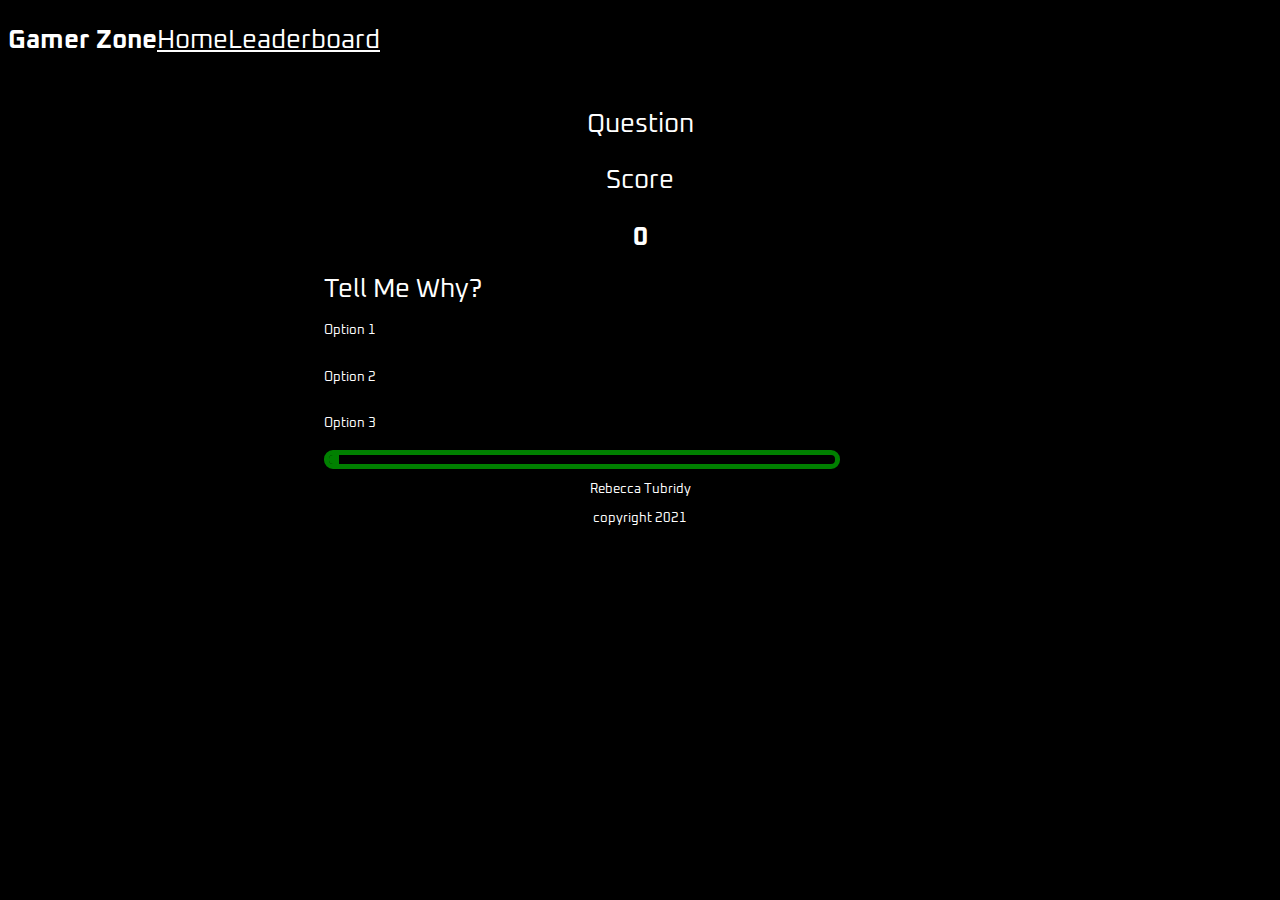
==== game.html @ a1f698e2 "Javascript error 404 fixed, Javascript functioning" ====
<!DOCTYPE html>
<html lang="en">
<head>
    <meta charset="UTF-8">
    <meta http-equiv="X-UA-Compatible" content="IE=edge">
    <meta name="viewport" content="width=device-width, initial-scale=1.0">
    <link rel="preconnect" href="https://fonts.gstatic.com">
    <link href="https://fonts.googleapis.com/css2?family=Oxanium:wght@500&display=swap" rel="stylesheet">
    <link rel="stylesheet" href="assets/css/style.css">
    <title>Gamer Quiz</title>
</head>
<body>

 <!--header/navbar-->
 <div class="navbar">
    <h1 class="gamer-zone">Gamer Zone</h1>
    <a href="/index.html" class="nav-links">Home</a>
    <a href="/leaderboard.html" class="nav-links">Leaderboard</a>
</div>
<div class="container-quiz">
    <div id="quiz" class="content-center">
        <div class="display">
            <div class="display-items">
                <p class="quiz-zone">
                    Question
                </p>
                
            </div>
            <div class="display-items">
                <p class="quiz-zone">Score</p>
                <h2 class="quiz-zone" id="score">0</h2>
            </div>
        </div>
        <div class="question">Tell Me Why?</div>
        <div class="option-box">
            <p class="answer" data-num="1">Option 1</p>
        </div>
        <div class="option-box">
            <p class="answer" data-num="2">Option 2</p>
        </div>        
        <div class="option-box">
            <p class="answer" data-num="3">Option 3</p>
        </div>
        <div class="quiz-bar">
            <div class="quiz-bar-full"></div>
        </div>

    </div>
</div>
<footer class="footer">
    <p>Rebecca Tubridy</p>
    <p>copyright 2021</p>
</footer>
<script type="text/javascript" src="/assets/js/script.js"></script>
</body>
</html>
---- assets/css/style.css ----
body {
    background:  #000000;
    }
    
    .navbar {
    background-color: black;
    width: 100%;
    display: inline-flex;
    margin-bottom: 10px;
    }
    
    .gamer-zone {
    color: white;
    font-family: 'Oxanium', cursive;
    font-size: 2vw;
    }
    
    .nav-links {
    color: white;
    font-family: 'Oxanium', cursive;
    font-size: 2vw;
    margin-top: auto;
    margin-bottom: auto;
    }
    .container {
    width: 100%;
    height: 100%;
    margin-left: auto;
    margin-right:auto;
    padding-top: 0;
    padding-bottom: 0;
    justify-content: center;
    }
    
    .main-image {
    width: 100%;
    height: 100%;
    margin-left: auto;
    margin-right:auto;
    margin-top: 0;
    margin-bottom: 0;
    border-radius: 5%;
    }
    
    .main-text {
    color: rgb(255, 255, 255);
    font-family: 'Oxanium', cursive;
    font-size: 2.5vw;
    margin-left: auto;
    margin-right:auto;
    text-align: center;
    box-shadow: #ffff00 0 0 8px 0;
    margin-top: 0;
    margin-bottom: 1%;
    }
    
    .btn {
    position: absolute;
    top: 50%;
    left: 50%;
    background: #ffff00;
    transform: translate(-50%, -50%);
    font-family: 'Oxanium', cursive;
    font-size: 5vw;
    border-radius: 15%;
    color: #000000;
    padding: 5px;
    box-shadow: #d1d100 5px 5px 0px 2px;
    text-decoration: none;
    }
    
    .btn:hover {
    cursor: pointer;
    }
    
    
    .footer {
    background-color: black;
    color: white;
    font-family: 'Oxanium', cursive;
    font-size: 1vw;
    text-align: center;
    width: 100%;
    margin: auto;
    
    }
        /* game page styling*/
    
        #score {
                color: white;
                font-family: 'Oxanium', cursive;
                font-size: 2vw;
                text-align: center;
        }
    
        .quiz-zone {
            color: white;
            font-family: 'Oxanium', cursive;
            font-size: 2vw;
            text-align: center;
            }
            .container-quiz {
                width: 50%;
                height: 100%;
                border-radius: 50px;
                margin-left: auto;
                margin-right:auto;
                padding-top: 0;
                padding-bottom: 0;
                }
                
                .question {
                color: white;
                font-family: 'Oxanium', cursive;
                font-size: 2vw;
                
                }
    
                .answer {
                color: white;
                font-family: 'Oxanium', cursive;
                font-size: 1vw;
                }
    
                .option-box {
                width: 80%;
                border-radius: 10px;
                display: flex;
                margin-top: 5px;
                margin-bottom: 5px;
                background-color: black;
                min-width: 400px;
                }
                .option-box:hover {
                    cursor: pointer; 
                }
    
                .quiz-bar {
                    Width: 80%;
                    height: 1vh;
                    border: 5px solid green;
                    border-radius: 1vh;
                    overflow: hidden;
                }
    
                .quiz-bar-full {
                    height: 100%;
                    border: 5px solid green;
                    width: 0%;
    
                }
                .right {
                    background-color: green;
                }
    
                .wrong {
                    background-color: red;
                }
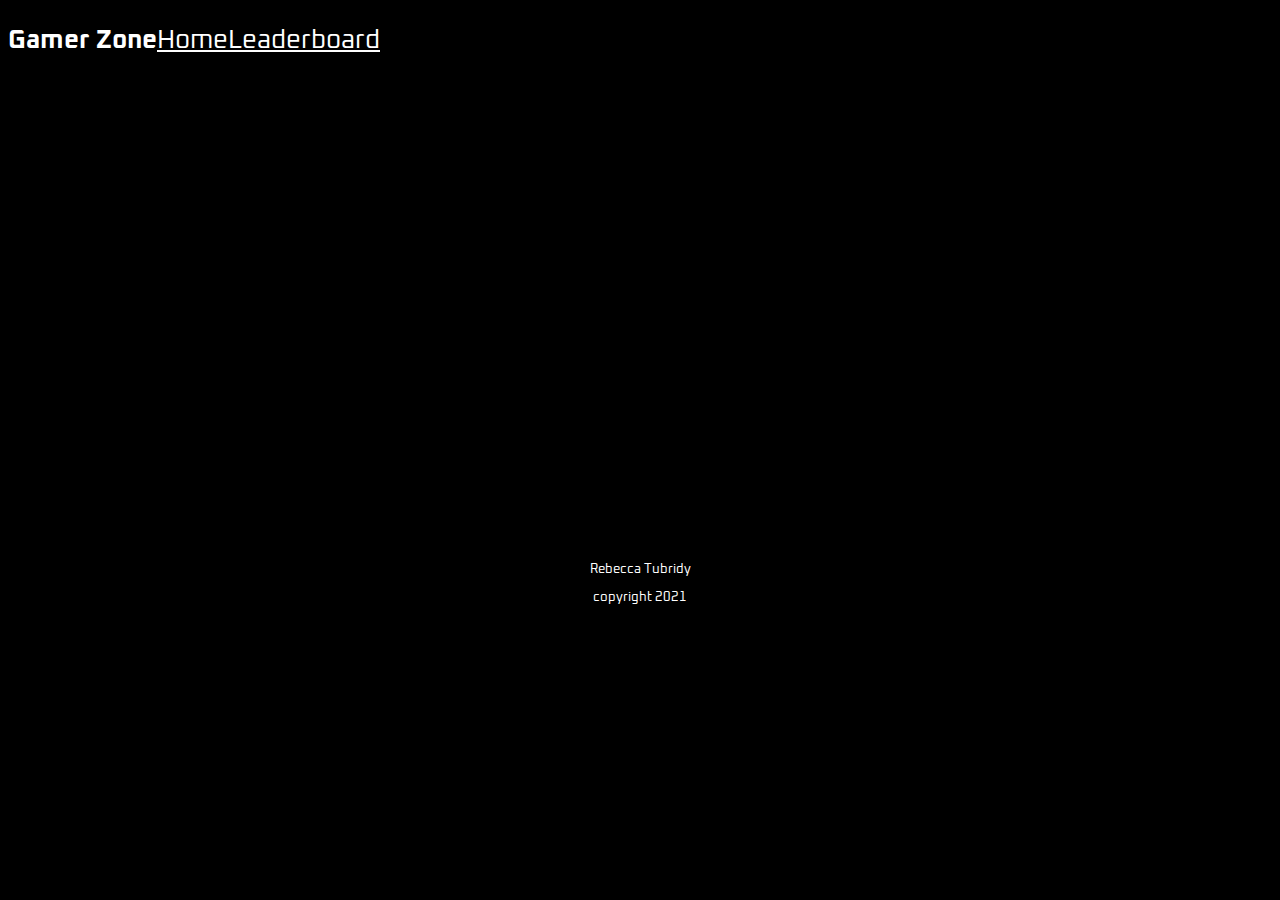
==== commit 1125175b: "Restarting javascript due to functional failure" ====
--- a/game.html
+++ b/game.html
@@ -17,34 +17,43 @@
     <a href="/index.html" class="nav-links">Home</a>
     <a href="/leaderboard.html" class="nav-links">Leaderboard</a>
 </div>
-<div class="container-quiz">
-    <div id="quiz" class="content-center">
-        <div class="display">
-            <div class="display-items">
-                <p class="quiz-zone">
+<div class="container">
+    <div id="game" class="justify-center flex-column">
+        <div id="hud">
+            <div class="hud-item">
+                <p id="progressText" class="hud-prefix">
                     Question
                 </p>
-                
+                <div id="progressBar">
+                    <div id="progressBarFull"></div>
+                </div>
             </div>
-            <div class="display-items">
-                <p class="quiz-zone">Score</p>
-                <h2 class="quiz-zone" id="score">0</h2>
+            <div class="hud-item">
+                <p class="hud-prefix">
+                    Score
+                </p>
+                <h1 class="hud-main-text" id="score">
+                    0
+                </h1>
             </div>
         </div>
-        <div class="question">Tell Me Why?</div>
-        <div class="option-box">
-            <p class="answer" data-num="1">Option 1</p>
+        <h1 id="question">What is the answer to this question</h1>
+        <div class="choice-container">
+            <p class="choice-prefix">A</p>
+            <p class="choice-text" data-number="1">Choice</p>
         </div>
-        <div class="option-box">
-            <p class="answer" data-num="2">Option 2</p>
-        </div>        
-        <div class="option-box">
-            <p class="answer" data-num="3">Option 3</p>
+        <div class="choice-container">
+            <p class="choice-prefix">B</p>
+            <p class="choice-text" data-number="2">Choice 2</p>
         </div>
-        <div class="quiz-bar">
-            <div class="quiz-bar-full"></div>
+        <div class="choice-container">
+            <p class="choice-prefix">C</p>
+            <p class="choice-text" data-number="3">Choice 3</p>
         </div>
-
+        <div class="choice-container">
+            <p class="choice-prefix">D</p>
+            <p class="choice-text" data-number="4">Choice 4</p>
+        </div>
     </div>
 </div>
 <footer class="footer">
--- a/assets/css/style.css
+++ b/assets/css/style.css
@@ -83,76 +83,4 @@
     width: 100%;
     margin: auto;
     
-    }
-        /* game page styling*/
-    
-        #score {
-                color: white;
-                font-family: 'Oxanium', cursive;
-                font-size: 2vw;
-                text-align: center;
-        }
-    
-        .quiz-zone {
-            color: white;
-            font-family: 'Oxanium', cursive;
-            font-size: 2vw;
-            text-align: center;
-            }
-            .container-quiz {
-                width: 50%;
-                height: 100%;
-                border-radius: 50px;
-                margin-left: auto;
-                margin-right:auto;
-                padding-top: 0;
-                padding-bottom: 0;
-                }
-                
-                .question {
-                color: white;
-                font-family: 'Oxanium', cursive;
-                font-size: 2vw;
-                
-                }
-    
-                .answer {
-                color: white;
-                font-family: 'Oxanium', cursive;
-                font-size: 1vw;
-                }
-    
-                .option-box {
-                width: 80%;
-                border-radius: 10px;
-                display: flex;
-                margin-top: 5px;
-                margin-bottom: 5px;
-                background-color: black;
-                min-width: 400px;
-                }
-                .option-box:hover {
-                    cursor: pointer; 
-                }
-    
-                .quiz-bar {
-                    Width: 80%;
-                    height: 1vh;
-                    border: 5px solid green;
-                    border-radius: 1vh;
-                    overflow: hidden;
-                }
-    
-                .quiz-bar-full {
-                    height: 100%;
-                    border: 5px solid green;
-                    width: 0%;
-    
-                }
-                .right {
-                    background-color: green;
-                }
-    
-                .wrong {
-                    background-color: red;
-                }+    }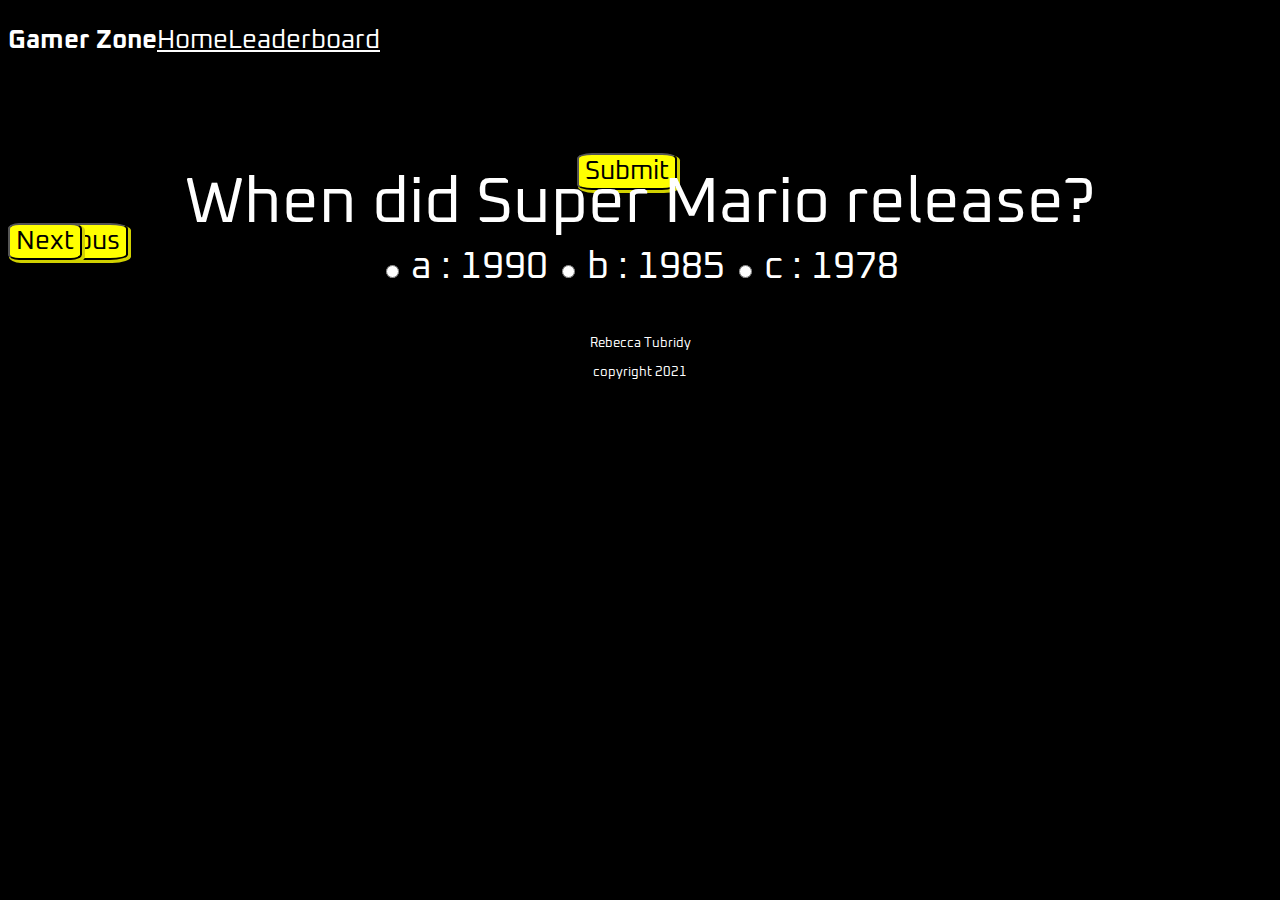
==== commit f0acbd70: "Javascript, created slide function to display a single question at a time" ====
--- a/game.html
+++ b/game.html
@@ -18,43 +18,11 @@
     <a href="/leaderboard.html" class="nav-links">Leaderboard</a>
 </div>
 <div class="container">
-    <div id="game" class="justify-center flex-column">
-        <div id="hud">
-            <div class="hud-item">
-                <p id="progressText" class="hud-prefix">
-                    Question
-                </p>
-                <div id="progressBar">
-                    <div id="progressBarFull"></div>
-                </div>
-            </div>
-            <div class="hud-item">
-                <p class="hud-prefix">
-                    Score
-                </p>
-                <h1 class="hud-main-text" id="score">
-                    0
-                </h1>
-            </div>
-        </div>
-        <h1 id="question">What is the answer to this question</h1>
-        <div class="choice-container">
-            <p class="choice-prefix">A</p>
-            <p class="choice-text" data-number="1">Choice</p>
-        </div>
-        <div class="choice-container">
-            <p class="choice-prefix">B</p>
-            <p class="choice-text" data-number="2">Choice 2</p>
-        </div>
-        <div class="choice-container">
-            <p class="choice-prefix">C</p>
-            <p class="choice-text" data-number="3">Choice 3</p>
-        </div>
-        <div class="choice-container">
-            <p class="choice-prefix">D</p>
-            <p class="choice-text" data-number="4">Choice 4</p>
-        </div>
-    </div>
+    <div id="quiz"></div>
+    <button id="previousQ">Previous</button>
+    <button id="nextQ">Next</button>
+    <button id="submit">Submit</button>
+    <div id="results"></div>
 </div>
 <footer class="footer">
     <p>Rebecca Tubridy</p>
--- a/assets/css/style.css
+++ b/assets/css/style.css
@@ -22,6 +22,7 @@
     margin-top: auto;
     margin-bottom: auto;
     }
+    
     .container {
     width: 100%;
     height: 100%;
@@ -83,4 +84,90 @@
     width: 100%;
     margin: auto;
     
-    }+    }
+
+    #quiz {
+        text-align: center;
+        width: 100%;
+        margin: auto;
+    }
+
+    #submit {
+    background: #ffff00;
+    font-family: 'Oxanium', cursive;
+    font-size: 2vw;
+    border-radius: 15%;
+    color: #000000;
+    box-shadow: #d1d100 2px 2px 0px 1px;
+    margin-left: 45%;
+    margin-top: 30px;
+    margin-bottom: 50px;
+    }
+    #submit {
+        background: #ffff00;
+        font-family: 'Oxanium', cursive;
+        font-size: 2vw;
+        border-radius: 15%;
+        color: #000000;
+        box-shadow: #d1d100 2px 2px 0px 1px;
+        margin-left: 45%;
+        margin-top: 30px;
+        margin-bottom: 50px;
+        }
+        #nextQ {
+            background: #ffff00;
+            font-family: 'Oxanium', cursive;
+            font-size: 2vw;
+            border-radius: 15%;
+            color: #000000;
+            box-shadow: #d1d100 2px 2px 0px 1px;
+            position: absolute;
+            top: 50%;
+            }
+            #previousQ {
+                background: #ffff00;
+                font-family: 'Oxanium', cursive;
+                font-size: 2vw;
+                border-radius: 15%;
+                color: #000000;
+                box-shadow: #d1d100 2px 2px 0px 1px;
+                position: absolute;
+                top: 50%;
+                }
+
+    .question {
+        color: white;
+        font-family: 'Oxanium', cursive;
+        font-size: 5vw;
+
+    } 
+
+
+    .answers {
+        color: white;
+        font-family: 'Oxanium', cursive;
+        margin-bottom: 30px;
+        font-size: 3vw;
+
+    }
+    /* To Be Changed*/
+    .slide {
+        position: absolute;
+        left: 0px;
+        top: 20%;
+        width: 100%;
+        z-index: 1;
+        opacity: 0;
+        transition: opacity 0.5s;
+    }
+    .active-slide{
+        opacity: 1;
+        z-index: 2;
+    }
+    .container {
+        position: relative;
+        height: 200px;
+        margin-top: 40px;
+    }
+
+
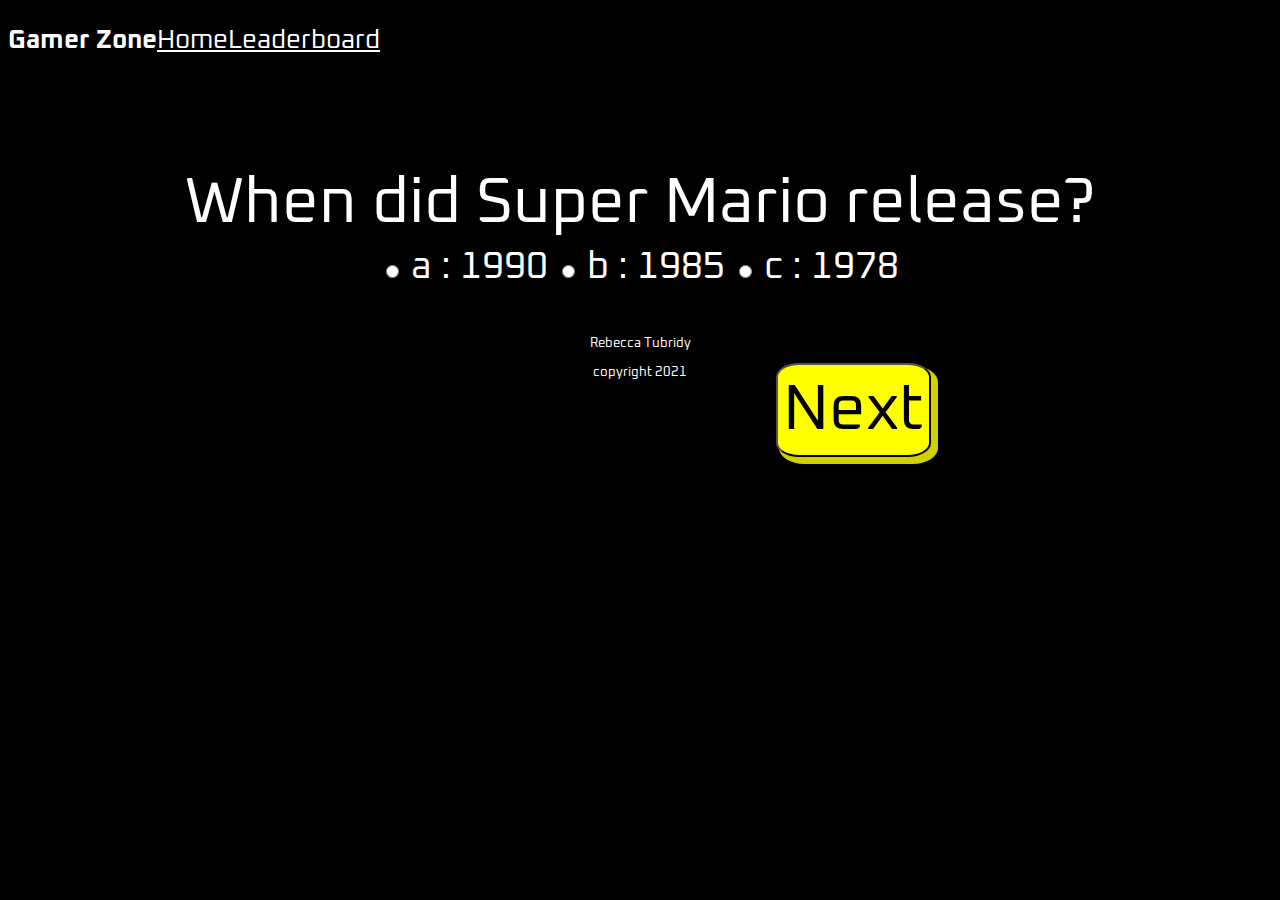
==== commit ecfb62e5: "Javascirpt function debugged, slide function working" ====
--- a/game.html
+++ b/game.html
@@ -19,8 +19,8 @@
 </div>
 <div class="container">
     <div id="quiz"></div>
-    <button id="previousQ">Previous</button>
-    <button id="nextQ">Next</button>
+    <button id="previous">Previous</button>
+    <button id="next">Next</button>
     <button id="submit">Submit</button>
     <div id="results"></div>
 </div>
--- a/assets/css/style.css
+++ b/assets/css/style.css
@@ -114,25 +114,32 @@
         margin-top: 30px;
         margin-bottom: 50px;
         }
-        #nextQ {
+        #next {
+            position: absolute;
+            top: 120%;
+            left: 60vw;
             background: #ffff00;
             font-family: 'Oxanium', cursive;
-            font-size: 2vw;
+            font-size: 5vw;
             border-radius: 15%;
             color: #000000;
-            box-shadow: #d1d100 2px 2px 0px 1px;
-            position: absolute;
-            top: 50%;
+            padding: 5px;
+            box-shadow: #d1d100 5px 5px 0px 2px;
+            text-decoration: none;
             }
-            #previousQ {
+            #previous {
+                position: absolute;
+                top: 100%;
+                left: 40%;
                 background: #ffff00;
+                transform: translate(-0%, -0%);
                 font-family: 'Oxanium', cursive;
-                font-size: 2vw;
+                font-size: 5vw;
                 border-radius: 15%;
                 color: #000000;
-                box-shadow: #d1d100 2px 2px 0px 1px;
-                position: absolute;
-                top: 50%;
+                padding: 5px;
+                box-shadow: #d1d100 5px 5px 0px 2px;
+                text-decoration: none;
                 }
 
     .question {
@@ -169,5 +176,8 @@
         height: 200px;
         margin-top: 40px;
     }
+    .hide-btn{
+        display: none;
+    }
 
 
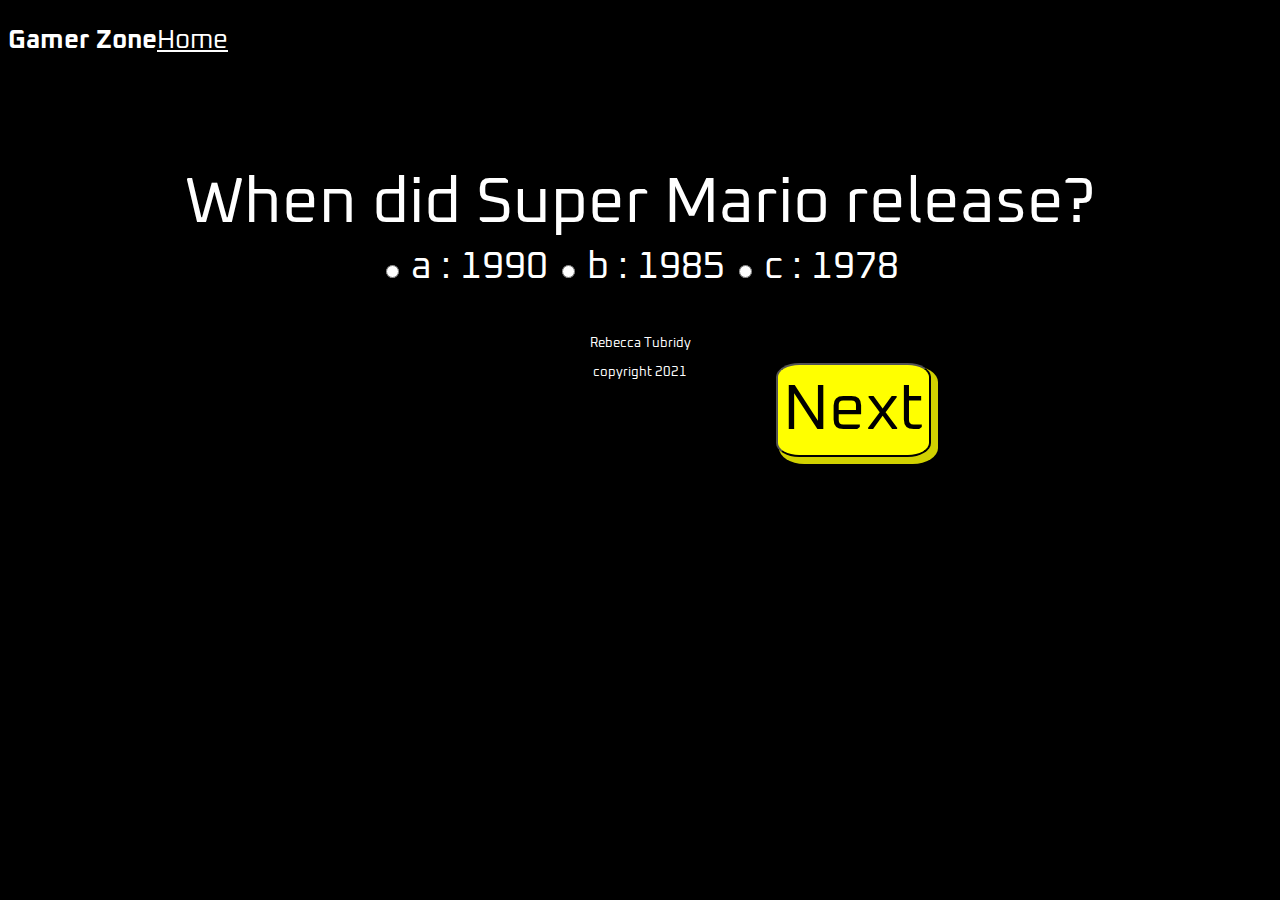
==== commit b6c16bcf: "removed leaderboard page" ====
--- a/game.html
+++ b/game.html
@@ -15,7 +15,6 @@
  <div class="navbar">
     <h1 class="gamer-zone">Gamer Zone</h1>
     <a href="/index.html" class="nav-links">Home</a>
-    <a href="/leaderboard.html" class="nav-links">Leaderboard</a>
 </div>
 <div class="container">
     <div id="quiz"></div>
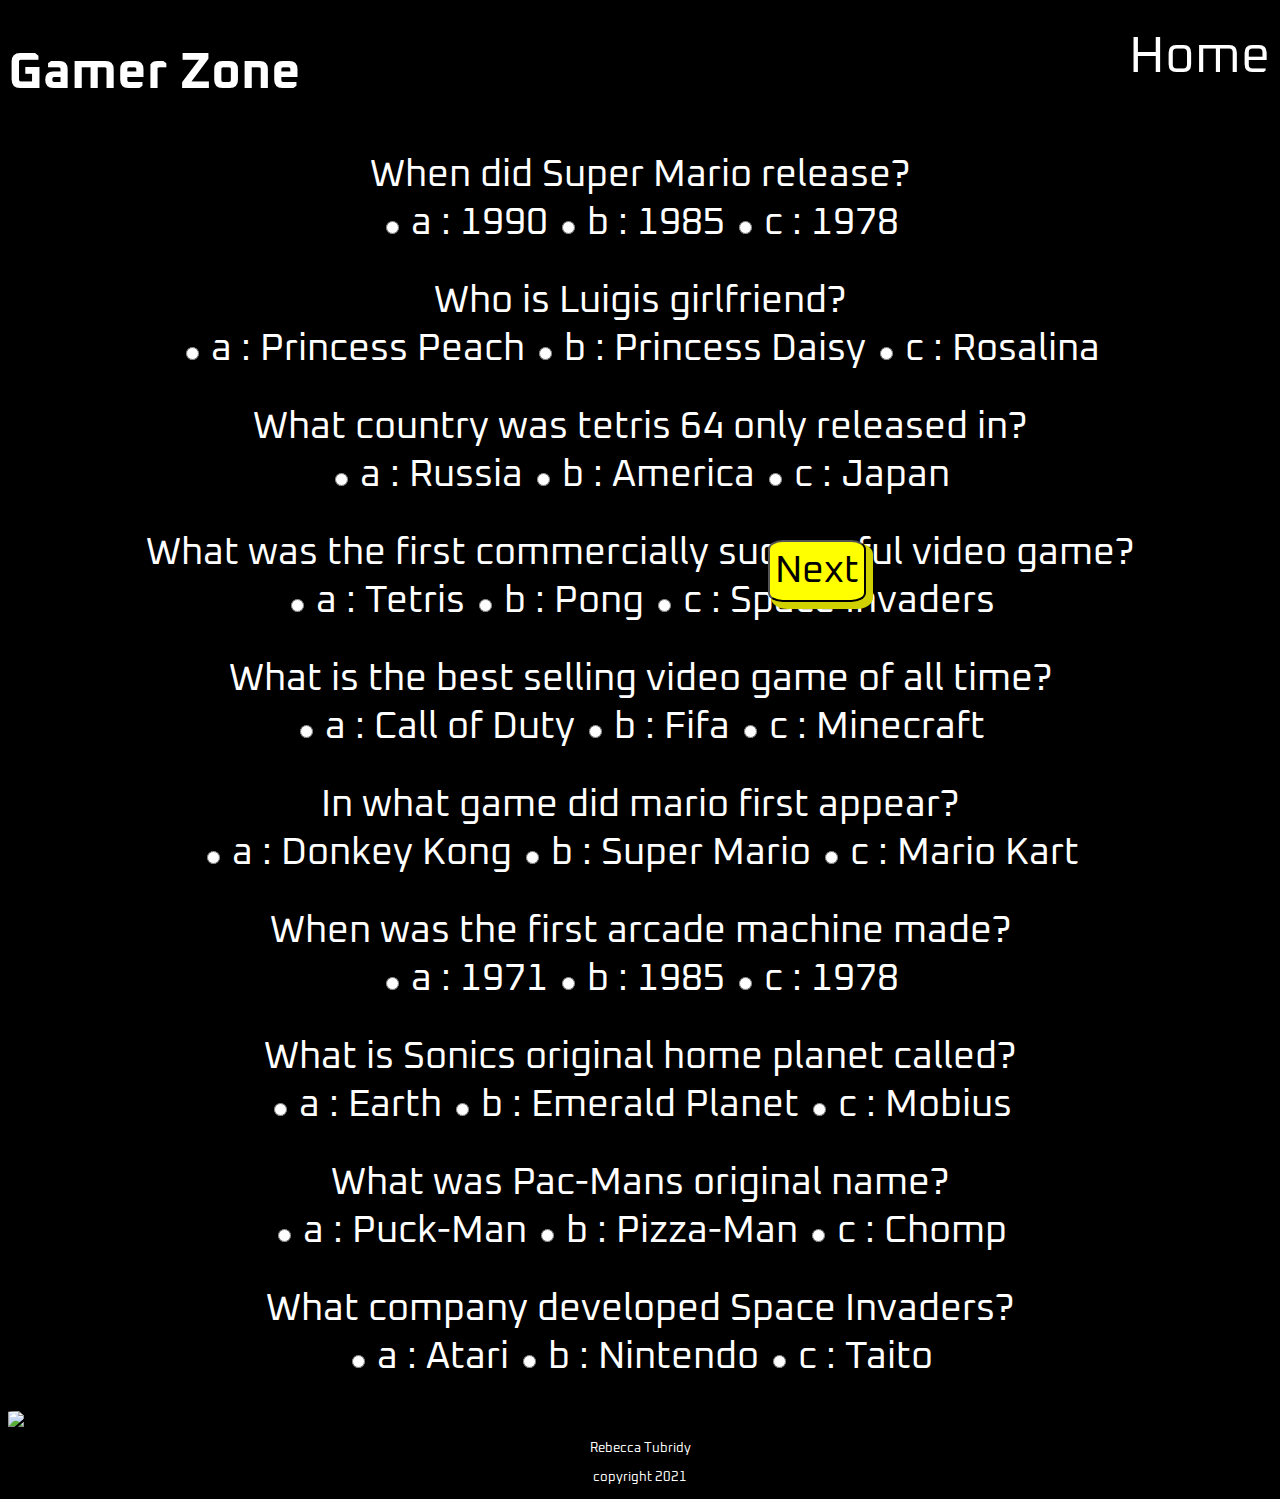
==== commit 79332c96: "Styled submit button so it appears over next button at end of quiz and added temporary game quiz ima" ====
--- a/game.html
+++ b/game.html
@@ -22,6 +22,7 @@
     <button id="next">Next</button>
     <button id="submit">Submit</button>
     <div id="results"></div>
+    <img src="assets/images/pexels-cottonbro-4836371.jpg" alt="group of kids playing retro arcade games" class="main-image">
 </div>
 <footer class="footer">
     <p>Rebecca Tubridy</p>
--- a/assets/css/style.css
+++ b/assets/css/style.css
@@ -1,61 +1,65 @@
 body {
-    background:  #000000;
-    }
-    
-    .navbar {
+    background: #000000;
+}
+
+.navbar {
     background-color: black;
     width: 100%;
     display: inline-flex;
     margin-bottom: 10px;
-    }
-    
-    .gamer-zone {
+}
+
+.gamer-zone {
     color: white;
     font-family: 'Oxanium', cursive;
-    font-size: 2vw;
-    }
-    
-    .nav-links {
+    font-size: 4vw;
+}
+
+.nav-links {
     color: white;
     font-family: 'Oxanium', cursive;
-    font-size: 2vw;
-    margin-top: auto;
-    margin-bottom: auto;
-    }
-    
-    .container {
+    font-size: 4vw;
+    position: absolute;
+    right: 0;
+    margin-right: 10px;
+    display: inline-flex;
+    text-decoration: none;
+    padding-top: 2vh;
+}
+
+.container {
     width: 100%;
     height: 100%;
     margin-left: auto;
-    margin-right:auto;
+    margin-right: auto;
     padding-top: 0;
     padding-bottom: 0;
     justify-content: center;
-    }
-    
-    .main-image {
+}
+
+.main-image {
     width: 100%;
     height: 100%;
     margin-left: auto;
-    margin-right:auto;
+    margin-right: auto;
     margin-top: 0;
     margin-bottom: 0;
     border-radius: 5%;
-    }
-    
-    .main-text {
+}
+
+.main-text {
     color: rgb(255, 255, 255);
     font-family: 'Oxanium', cursive;
     font-size: 2.5vw;
     margin-left: auto;
-    margin-right:auto;
+    margin-right: auto;
     text-align: center;
     box-shadow: #ffff00 0 0 8px 0;
     margin-top: 0;
     margin-bottom: 1%;
-    }
-    
-    .btn {
+}
+
+.btn {
     position: absolute;
     top: 50%;
     left: 50%;
@@ -68,14 +72,14 @@
     padding: 5px;
     box-shadow: #d1d100 5px 5px 0px 2px;
     text-decoration: none;
-    }
-    
-    .btn:hover {
+}
+
+.btn:hover {
     cursor: pointer;
-    }
-    
-    
-    .footer {
+}
+
+
+.footer {
     background-color: black;
     color: white;
     font-family: 'Oxanium', cursive;
@@ -83,101 +87,96 @@
     text-align: center;
     width: 100%;
     margin: auto;
-    
-    }
+    position: relative;
+    bottom: 0;
+}
 
-    #quiz {
-        text-align: center;
-        width: 100%;
-        margin: auto;
-    }
+#quiz {
+    text-align: center;
+    width: 100%;
+    margin: auto;
+}
 
-    #submit {
+#submit {
+    position: absolute;
+    top: 60vh;
+    left: 60vw;
     background: #ffff00;
     font-family: 'Oxanium', cursive;
-    font-size: 2vw;
+    font-size: 3vw;
     border-radius: 15%;
     color: #000000;
-    box-shadow: #d1d100 2px 2px 0px 1px;
-    margin-left: 45%;
-    margin-top: 30px;
-    margin-bottom: 50px;
-    }
-    #submit {
-        background: #ffff00;
-        font-family: 'Oxanium', cursive;
-        font-size: 2vw;
-        border-radius: 15%;
-        color: #000000;
-        box-shadow: #d1d100 2px 2px 0px 1px;
-        margin-left: 45%;
-        margin-top: 30px;
-        margin-bottom: 50px;
-        }
-        #next {
-            position: absolute;
-            top: 120%;
-            left: 60vw;
-            background: #ffff00;
-            font-family: 'Oxanium', cursive;
-            font-size: 5vw;
-            border-radius: 15%;
-            color: #000000;
-            padding: 5px;
-            box-shadow: #d1d100 5px 5px 0px 2px;
-            text-decoration: none;
-            }
-            #previous {
-                position: absolute;
-                top: 100%;
-                left: 40%;
-                background: #ffff00;
-                transform: translate(-0%, -0%);
-                font-family: 'Oxanium', cursive;
-                font-size: 5vw;
-                border-radius: 15%;
-                color: #000000;
-                padding: 5px;
-                box-shadow: #d1d100 5px 5px 0px 2px;
-                text-decoration: none;
-                }
+    padding: 5px;
+    box-shadow: #d1d100 5px 5px 0px 2px;
+    text-decoration: none;
+}
+#next {
+    position: absolute;
+    top: 60vh;
+    left: 60vw;
+    background: #ffff00;
+    font-family: 'Oxanium', cursive;
+    font-size: 3vw;
+    border-radius: 15%;
+    color: #000000;
+    padding: 5px;
+    box-shadow: #d1d100 5px 5px 0px 2px;
+    text-decoration: none;
+}
 
-    .question {
-        color: white;
-        font-family: 'Oxanium', cursive;
-        font-size: 5vw;
+#previous {
+    position: absolute;
+    top: 60vh;
+    left: 30vw;
+    background: #ffff00;
+    font-family: 'Oxanium', cursive;
+    font-size: 3vw;
+    border-radius: 15%;
+    color: #000000;
+    padding: 5px;
+    box-shadow: #d1d100 5px 5px 0px 2px;
+    text-decoration: none;
+}
 
-    } 
+.question {
+    color: white;
+    font-family: 'Oxanium', cursive;
+    font-size: 3vw;
+
+}
 
 
-    .answers {
-        color: white;
-        font-family: 'Oxanium', cursive;
-        margin-bottom: 30px;
-        font-size: 3vw;
+.answers {
+    color: white;
+    font-family: 'Oxanium', cursive;
+    margin-bottom: 30px;
+    font-size: 3vw;
 
-    }
-    /* To Be Changed*/
-    .slide {
-        position: absolute;
-        left: 0px;
-        top: 20%;
-        width: 100%;
-        z-index: 1;
-        opacity: 0;
-        transition: opacity 0.5s;
-    }
-    .active-slide{
-        opacity: 1;
-        z-index: 2;
-    }
-    .container {
-        position: relative;
-        height: 200px;
-        margin-top: 40px;
-    }
-    .hide-btn{
-        display: none;
-    }
+}
 
+#results {
+    position: absolute;
+    top: 80vh;
+    left: 45vw;
+    background: rgb(131, 255, 131);
+    font-family: 'Oxanium', cursive;
+    font-size: 3vw;
+    border-radius: 15%;
 
+}
+
+/* To Be Changed*/
+.page {
+    position: absolute;
+    left: 0px;
+    top: 30vh;
+    width: 100%;
+    z-index: 1;
+    opacity: 0;
+    transition: opacity 0.5s;
+}
+
+.active-page {
+    opacity: 1;
+    z-index: 2;
+}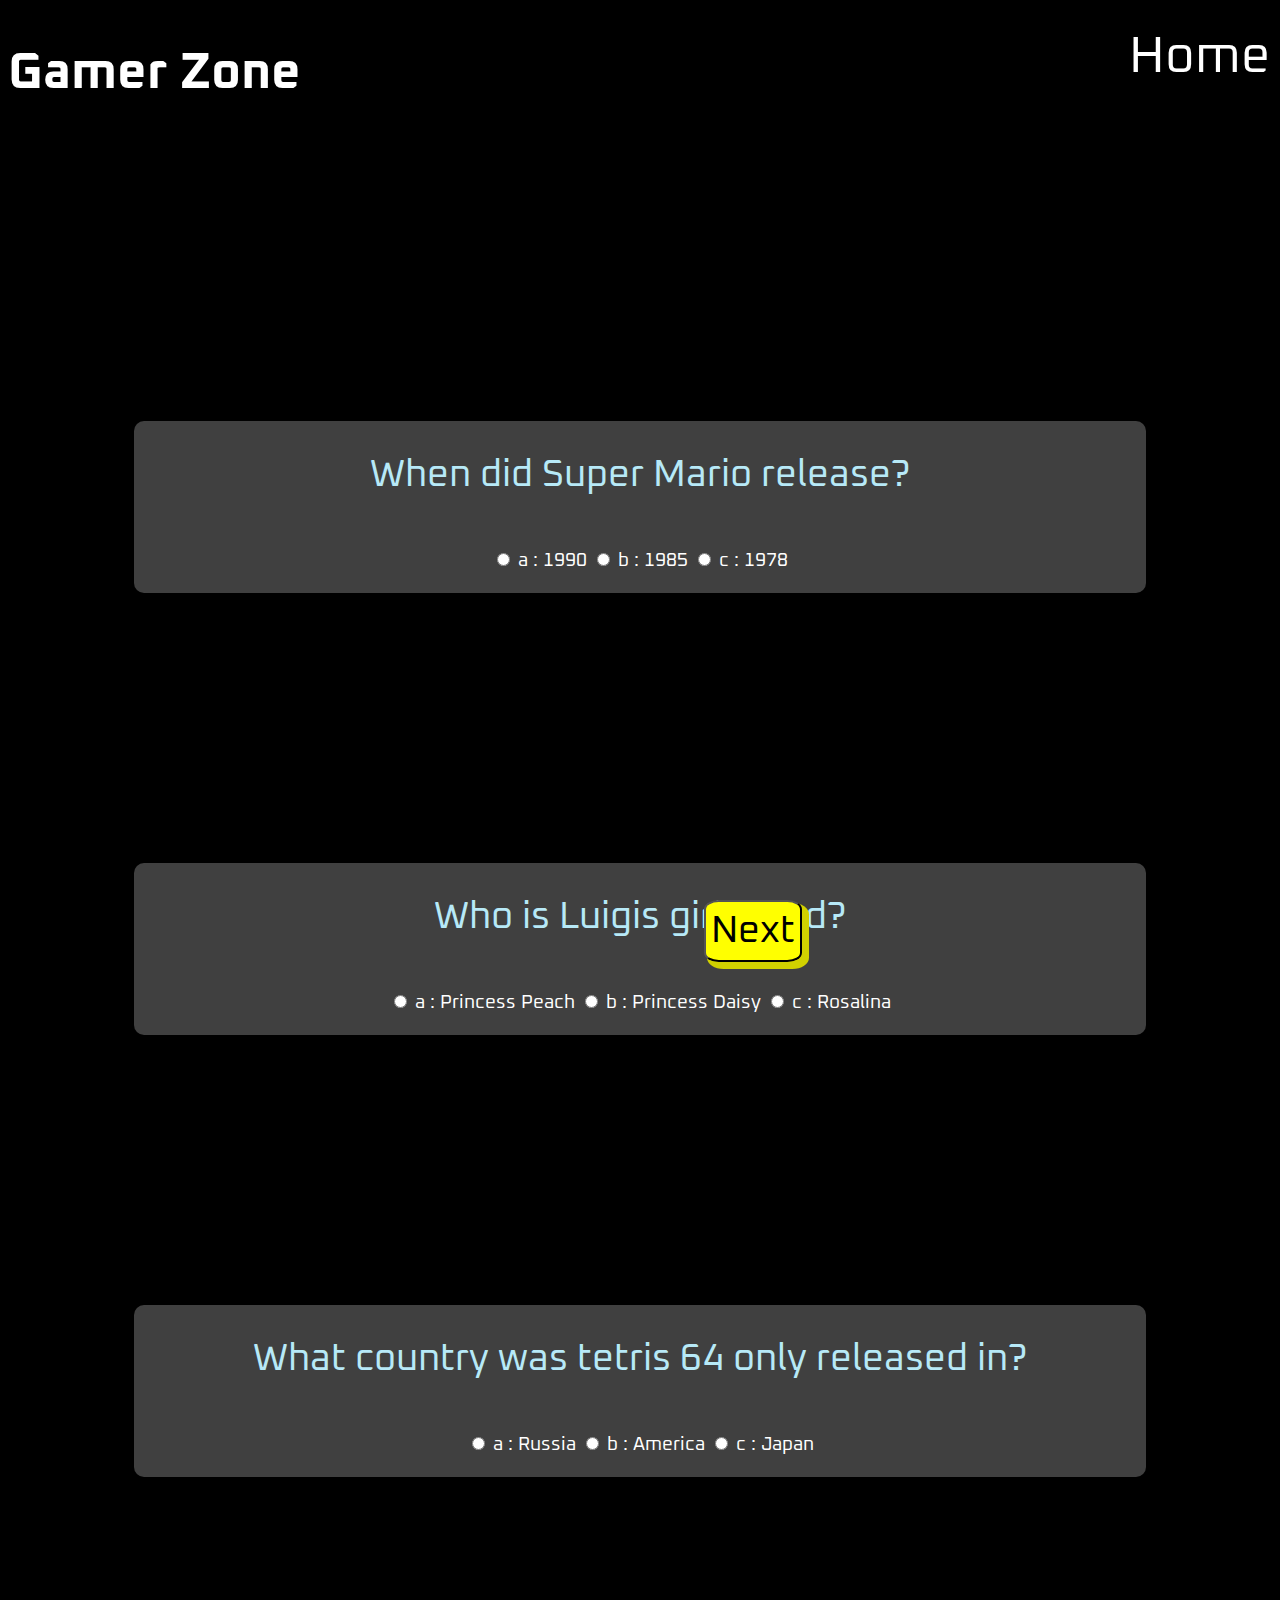
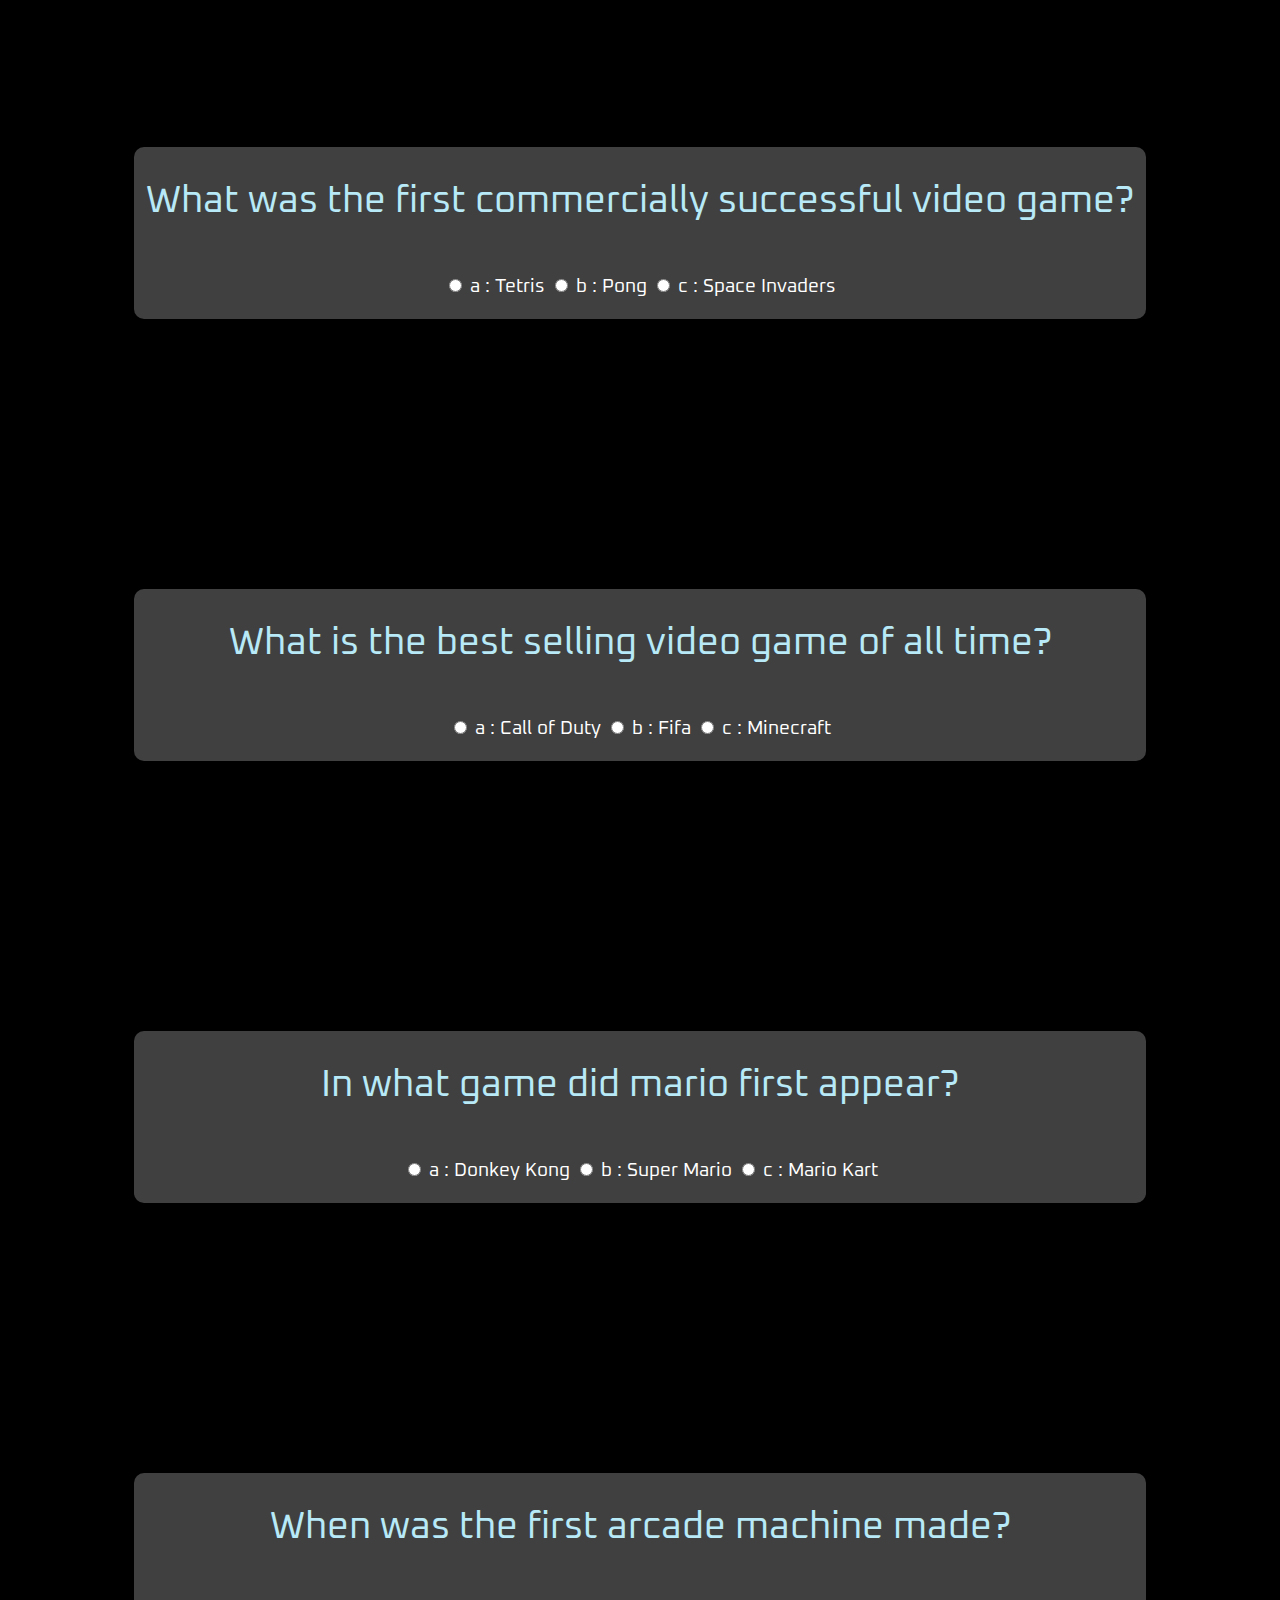
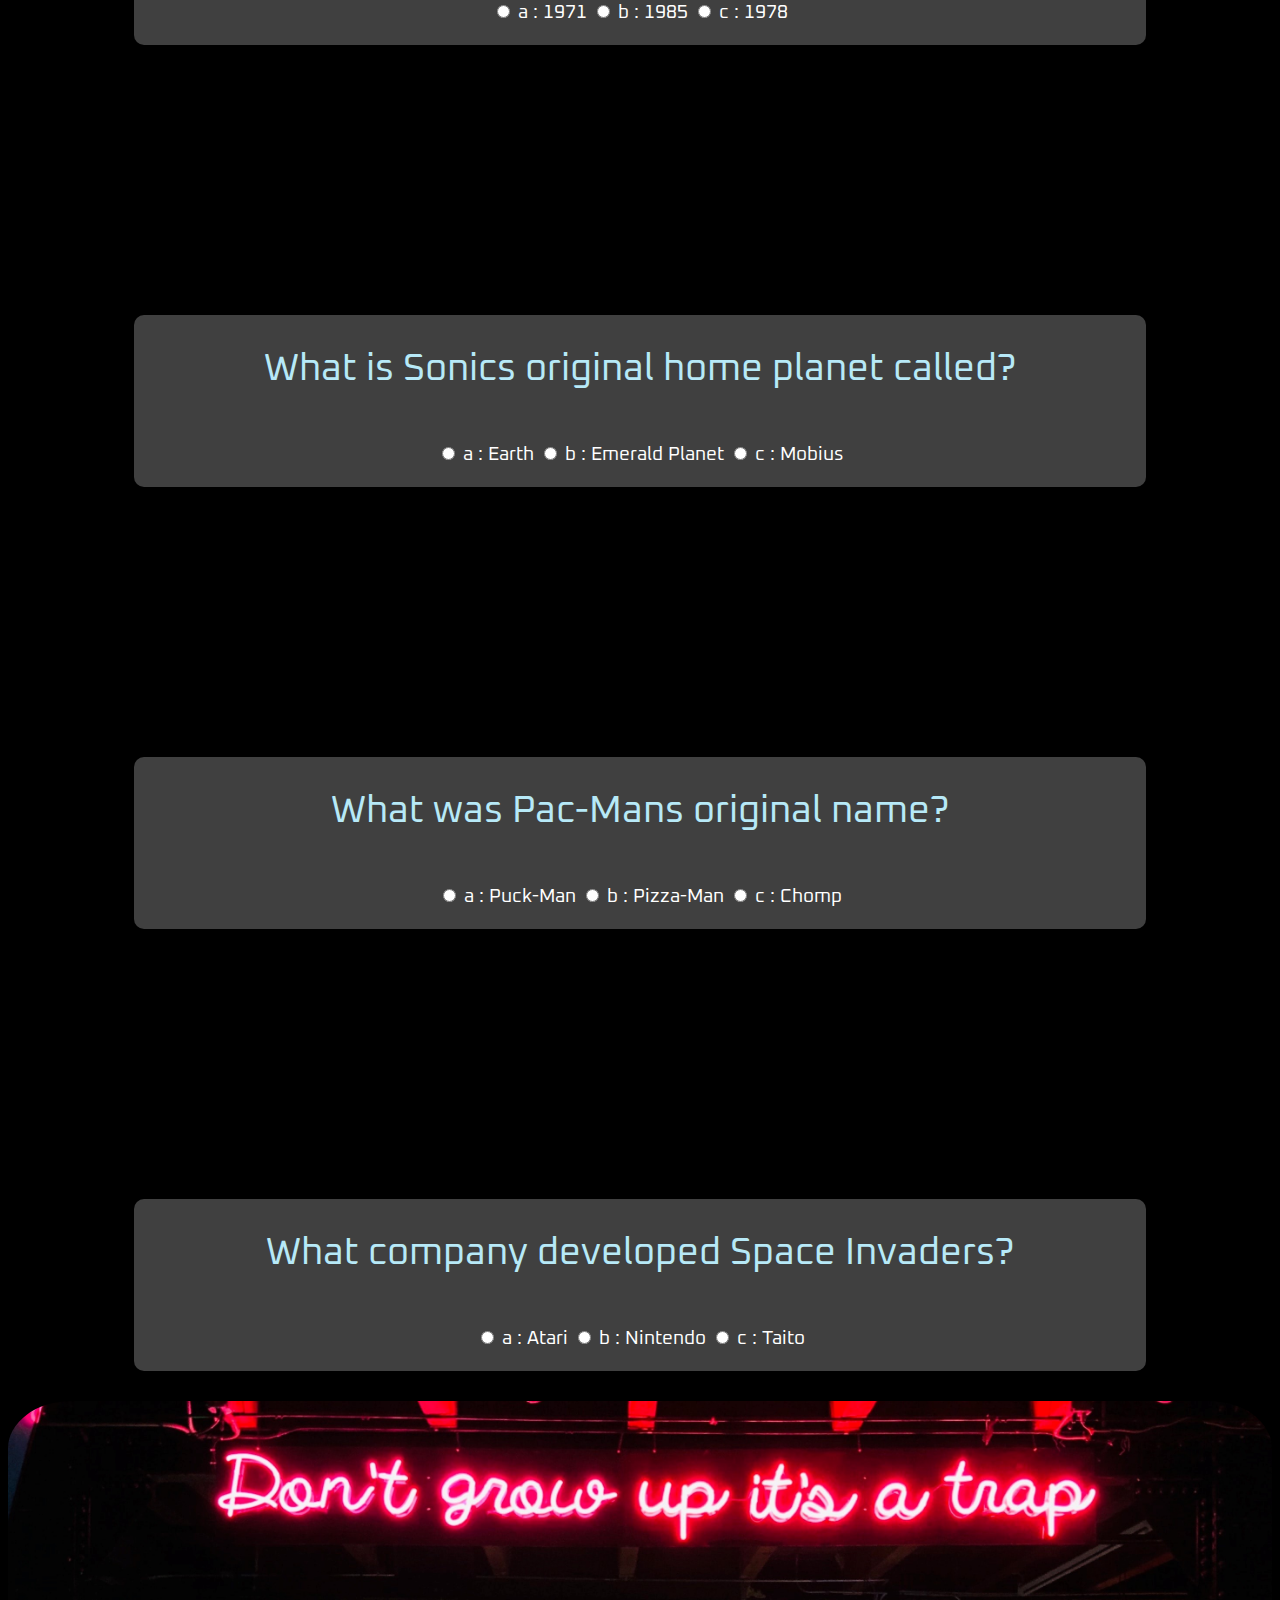
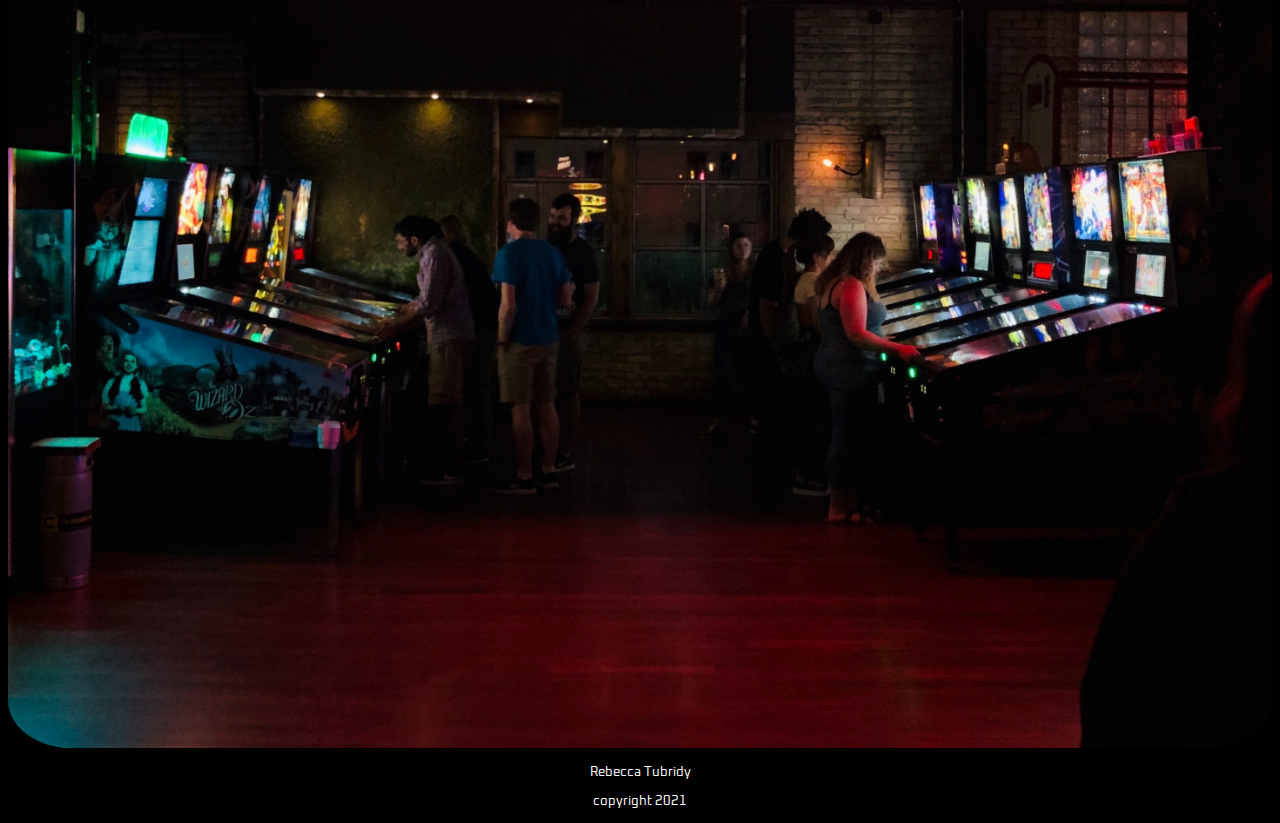
==== commit f8c85e89: "Added image to quiz page, styled quiz questions and answers to look more distinct from background im" ====
--- a/game.html
+++ b/game.html
@@ -22,7 +22,7 @@
     <button id="next">Next</button>
     <button id="submit">Submit</button>
     <div id="results"></div>
-    <img src="assets/images/pexels-cottonbro-4836371.jpg" alt="group of kids playing retro arcade games" class="main-image">
+    <img src="assets/images/tyler-callahan-r0UNLHW_P58-unsplash (1) Small.jpg" alt="group of kids playing retro arcade games" class="main-image">
 </div>
 <footer class="footer">
     <p>Rebecca Tubridy</p>
--- a/assets/css/style.css
+++ b/assets/css/style.css
@@ -99,8 +99,8 @@
 
 #submit {
     position: absolute;
-    top: 60vh;
-    left: 60vw;
+    top: 100vh;
+    left: 55vw;
     background: #ffff00;
     font-family: 'Oxanium', cursive;
     font-size: 3vw;
@@ -112,8 +112,8 @@
 }
 #next {
     position: absolute;
-    top: 60vh;
-    left: 60vw;
+    top: 100vh;
+    left: 55vw;
     background: #ffff00;
     font-family: 'Oxanium', cursive;
     font-size: 3vw;
@@ -126,7 +126,7 @@
 
 #previous {
     position: absolute;
-    top: 60vh;
+    top: 100vh;
     left: 30vw;
     background: #ffff00;
     font-family: 'Oxanium', cursive;
@@ -139,10 +139,18 @@
 }
 
 .question {
-    color: white;
-    font-family: 'Oxanium', cursive;
-    font-size: 3vw;
-
+    color: #b7e9f7;
+    font-family: 'Oxanium', cursive;
+    font-size: 3vw;
+    text-align: center;
+    margin-right: auto;
+    margin-left: auto;
+    margin-top: 30vh;
+    background-color: rgba(75, 75, 75, 0.85);
+    width: 80%;
+    padding-top: 30px;
+    padding-bottom: 50px;
+    border-radius: 10px 10px 0 0;
 }
 
 
@@ -150,14 +158,20 @@
     color: white;
     font-family: 'Oxanium', cursive;
     margin-bottom: 30px;
-    font-size: 3vw;
-
+    font-size: 1.5vw;
+    text-align: center;
+    margin-right: auto;
+    margin-left: auto;
+    background-color: rgba(75, 75, 75, 0.85);
+    width: 80%;
+    padding-bottom: 20px;
+    border-radius: 0 0 10px 10px;
 }
 
 #results {
     position: absolute;
-    top: 80vh;
-    left: 45vw;
+    top: 120vh;
+    left: 42vw;
     background: rgb(131, 255, 131);
     font-family: 'Oxanium', cursive;
     font-size: 3vw;
@@ -179,4 +193,10 @@
 .active-page {
     opacity: 1;
     z-index: 2;
+}
+.game-image{
+    width: 100%;
+    margin-left: auto;
+    margin-right: auto;
+    display: flex;
 }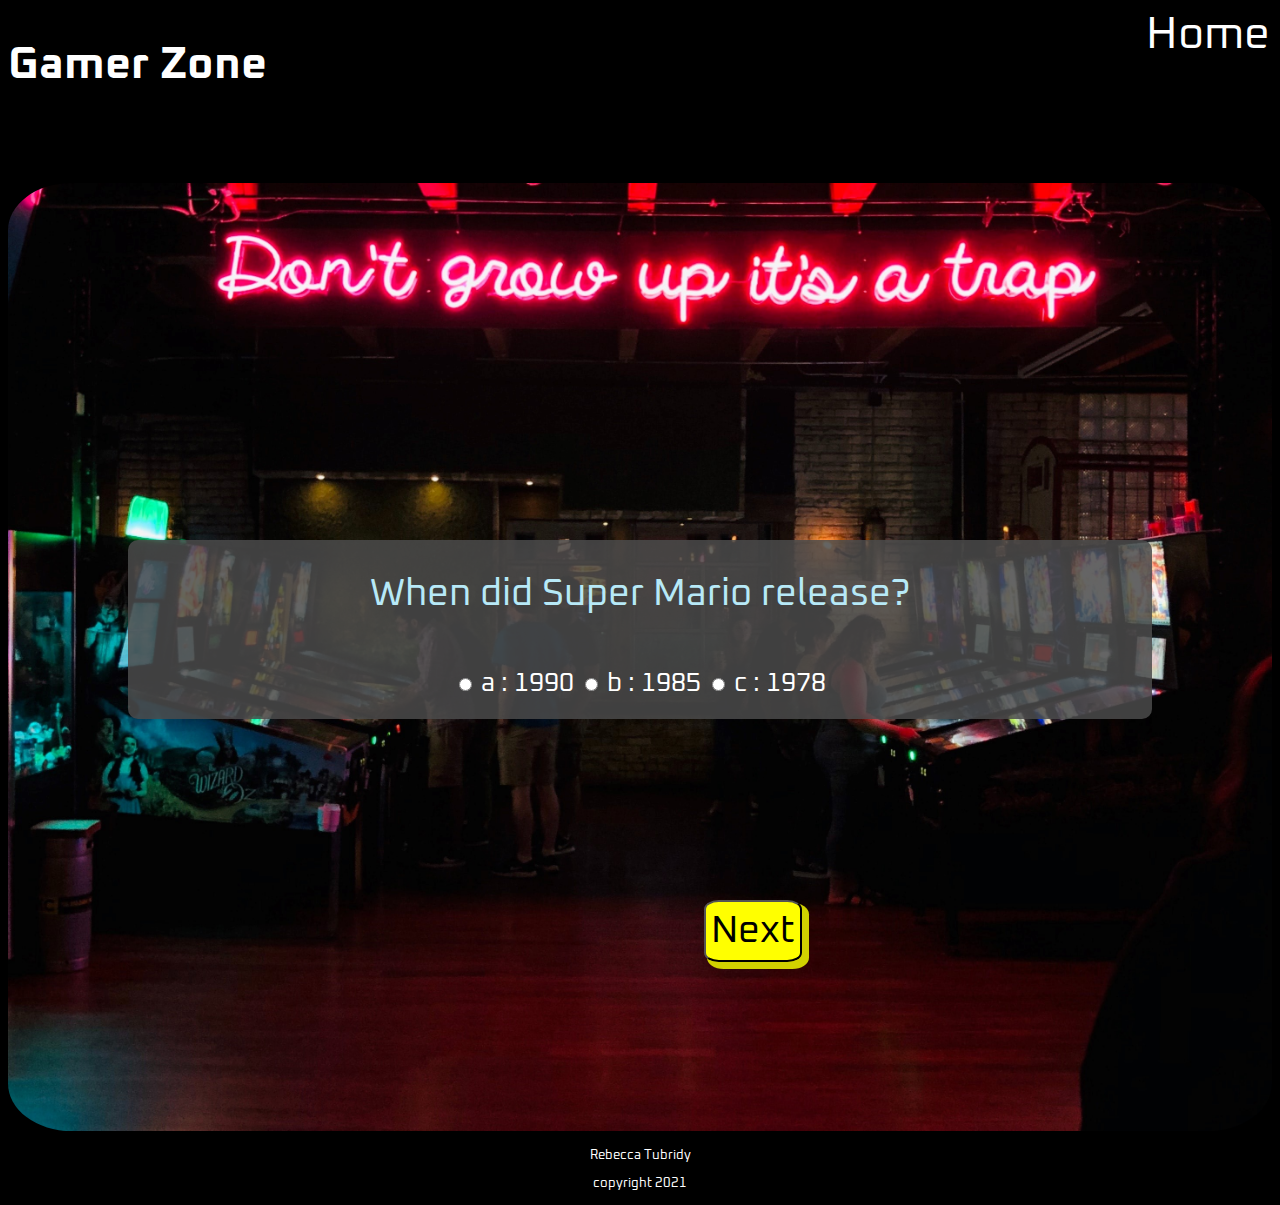
==== commit 899862f1: "Made score counter for quiz and added an Alert and return function to the End button on end of quiz" ====
--- a/game.html
+++ b/game.html
@@ -11,19 +11,32 @@
 </head>
 <body>
 
- <!--header/navbar-->
+<!--Main heading for gamer quiz-->
  <div class="navbar">
     <h1 class="gamer-zone">Gamer Zone</h1>
     <a href="/index.html" class="nav-links">Home</a>
 </div>
+
+ <!--overall container for quiz page-->
 <div class="container">
+
+<!--quiz div hold the questions and answers-->
     <div id="quiz"></div>
+
+<!--Previous button to back to previous question-->
     <button id="previous">Previous</button>
+
+<!--Next button to progress through the quiz-->
     <button id="next">Next</button>
-    <button id="submit">Submit</button>
+
+<!--Submit button to submit answers to get final results-->
+    <button id="submit">End</button>
+
+<!--A text box containing how many correct answers the player got out of 10-->
     <div id="results"></div>
     <img src="assets/images/tyler-callahan-r0UNLHW_P58-unsplash (1) Small.jpg" alt="group of kids playing retro arcade games" class="main-image">
 </div>
+<!--Footer to hold copyright paragraph text at end of webpage-->
 <footer class="footer">
     <p>Rebecca Tubridy</p>
     <p>copyright 2021</p>
--- a/assets/css/style.css
+++ b/assets/css/style.css
@@ -2,6 +2,7 @@
     background: #000000;
 }
 
+/*Styling for Navigation bar on top of website*/
 .navbar {
     background-color: black;
     width: 100%;
@@ -9,24 +10,28 @@
     margin-bottom: 10px;
 }
 
+/*Styling for name of page in nav-bar*/
 .gamer-zone {
     color: white;
     font-family: 'Oxanium', cursive;
-    font-size: 4vw;
-}
-
+    font-size: 3.5vw;
+    padding-bottom: 50px;
+}
+
+/*Navigation links to bring player back to home after starting quiz*/
 .nav-links {
     color: white;
     font-family: 'Oxanium', cursive;
-    font-size: 4vw;
+    font-size: 3.5vw;
     position: absolute;
     right: 0;
     margin-right: 10px;
     display: inline-flex;
     text-decoration: none;
-    padding-top: 2vh;
-}
-
+    padding-bottom: 50px;
+}
+
+/*Main container surrounding homepage*/
 .container {
     width: 100%;
     height: 100%;
@@ -37,6 +42,7 @@
     justify-content: center;
 }
 
+/*Main image on homepage*/
 .main-image {
     width: 100%;
     height: 100%;
@@ -47,6 +53,7 @@
     border-radius: 5%;
 }
 
+/*Styling for main text font "READ PLAYER ONE?" above Start button*/
 .main-text {
     color: rgb(255, 255, 255);
     font-family: 'Oxanium', cursive;
@@ -59,6 +66,7 @@
     margin-bottom: 1%;
 }
 
+/* This is the button styling for the Start button on homepage to bring user to quiz */
 .btn {
     position: absolute;
     top: 50%;
@@ -74,11 +82,12 @@
     text-decoration: none;
 }
 
+/*Cursor change for when user is hovering over Start Button on homepage*/
 .btn:hover {
     cursor: pointer;
 }
 
-
+/* Footer to contain the copyright paragraph text */
 .footer {
     background-color: black;
     color: white;
@@ -91,53 +100,14 @@
     bottom: 0;
 }
 
+/*Styling for overall quiz container*/
 #quiz {
     text-align: center;
     width: 100%;
     margin: auto;
 }
 
-#submit {
-    position: absolute;
-    top: 100vh;
-    left: 55vw;
-    background: #ffff00;
-    font-family: 'Oxanium', cursive;
-    font-size: 3vw;
-    border-radius: 15%;
-    color: #000000;
-    padding: 5px;
-    box-shadow: #d1d100 5px 5px 0px 2px;
-    text-decoration: none;
-}
-#next {
-    position: absolute;
-    top: 100vh;
-    left: 55vw;
-    background: #ffff00;
-    font-family: 'Oxanium', cursive;
-    font-size: 3vw;
-    border-radius: 15%;
-    color: #000000;
-    padding: 5px;
-    box-shadow: #d1d100 5px 5px 0px 2px;
-    text-decoration: none;
-}
-
-#previous {
-    position: absolute;
-    top: 100vh;
-    left: 30vw;
-    background: #ffff00;
-    font-family: 'Oxanium', cursive;
-    font-size: 3vw;
-    border-radius: 15%;
-    color: #000000;
-    padding: 5px;
-    box-shadow: #d1d100 5px 5px 0px 2px;
-    text-decoration: none;
-}
-
+/*Styling for questions font on quiz page */
 .question {
     color: #b7e9f7;
     font-family: 'Oxanium', cursive;
@@ -153,12 +123,12 @@
     border-radius: 10px 10px 0 0;
 }
 
-
+/*Styling for answers font on quiz page */
 .answers {
     color: white;
     font-family: 'Oxanium', cursive;
     margin-bottom: 30px;
-    font-size: 1.5vw;
+    font-size: 2vw;
     text-align: center;
     margin-right: auto;
     margin-left: auto;
@@ -168,6 +138,52 @@
     border-radius: 0 0 10px 10px;
 }
 
+/*Styling for Next button on quiz page*/
+#next {
+    position: absolute;
+    top: 100vh;
+    left: 55vw;
+    background: #ffff00;
+    font-family: 'Oxanium', cursive;
+    font-size: 3vw;
+    border-radius: 15%;
+    color: #000000;
+    padding: 5px;
+    box-shadow: #d1d100 5px 5px 0px 2px;
+    text-decoration: none;
+}
+
+/*Styling for Previous button on quiz page*/
+#previous {
+    position: absolute;
+    top: 100vh;
+    left: 30vw;
+    background: #ffff00;
+    font-family: 'Oxanium', cursive;
+    font-size: 3vw;
+    border-radius: 15%;
+    color: #000000;
+    padding: 5px;
+    box-shadow: #d1d100 5px 5px 0px 2px;
+    text-decoration: none;
+}
+
+/*Styling for Submit button that appears over Next button at end of quiz*/
+#submit {
+    position: absolute;
+    top: 100vh;
+    left: 55vw;
+    background: #ffff00;
+    font-family: 'Oxanium', cursive;
+    font-size: 3vw;
+    border-radius: 15%;
+    color: #000000;
+    padding: 5px;
+    box-shadow: #d1d100 5px 5px 0px 2px;
+    text-decoration: none;
+}
+
+/*Styling for Results text box on quiz page*/
 #results {
     position: absolute;
     top: 120vh;
@@ -199,4 +215,45 @@
     margin-left: auto;
     margin-right: auto;
     display: flex;
+}
+.score-live {
+    color: white;
+    font-family: 'Oxanium', cursive;
+    font-size: 2vw;
+    text-align: center;
+    margin-right: auto;
+    margin-left: auto;
+    background-color: rgba(75, 75, 75, 0.85);
+    width: 80%;
+
+}
+
+.title {
+    color: white;
+    font-family: 'Oxanium', cursive;
+    font-size: 2vw;
+    text-align: center;
+    margin-right: auto;
+    margin-left: auto;
+    background-color: rgba(75, 75, 75, 0.85);
+    width: 80%;
+}
+.score {
+    color: white;
+    font-family: 'Oxanium', cursive;
+    font-size: 2vw;
+    text-align: center;
+    margin-right: auto;
+    margin-left: auto;
+    background-color: rgba(75, 75, 75, 0.85);
+    width: 80%;
+}
+#endresults{
+    position: absolute;
+    top: 120vh;
+    left: 42vw;
+    background: rgb(131, 255, 131);
+    font-family: 'Oxanium', cursive;
+    font-size: 3vw;
+    border-radius: 15%;
 }